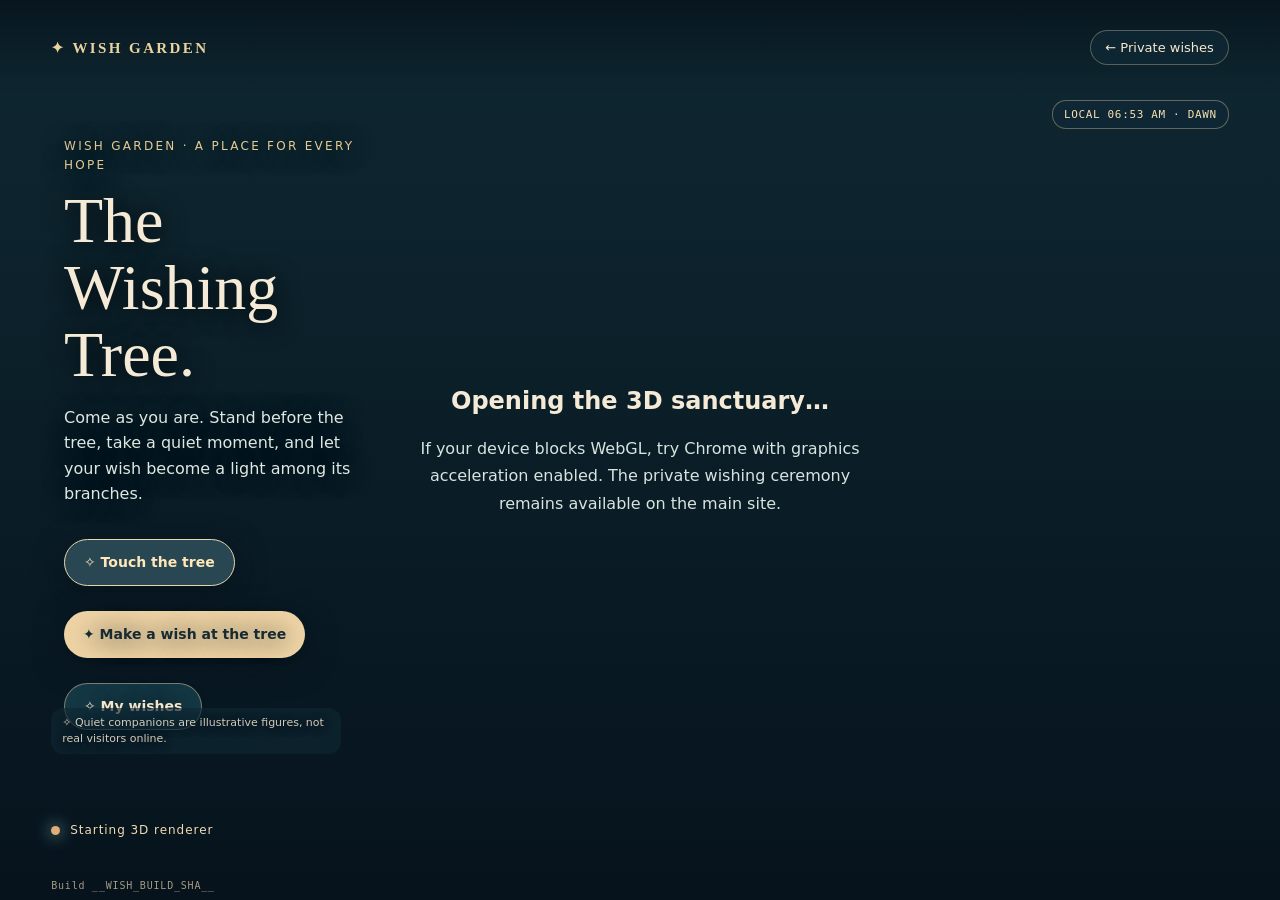
==== world.html @ a718b464 "Disclose that background companions are illustrative—not actual online community members" ====
<!doctype html>
<html lang="en">
<head>
<meta charset="utf-8">
<meta name="viewport" content="width=device-width,initial-scale=1,viewport-fit=cover">
<meta name="color-scheme" content="dark">
<title>Wish Garden — The Wishing Tree</title>
<style>
:root{color-scheme:dark}
*{box-sizing:border-box}
html,body{width:100%;height:100%;margin:0;overflow:hidden;background:#07131d;color:#f4ead6;font-family:system-ui,-apple-system,sans-serif}
button,a{font:inherit}
button:focus-visible,a:focus-visible{outline:3px solid #f2ce81;outline-offset:3px}
.garden{position:fixed;inset:0;overflow:hidden;background:#0a1b24}
#sanctuary3d{position:absolute;inset:0;width:100%;height:100%;display:block;touch-action:pan-y;cursor:grab}
#sanctuary3d:active{cursor:grabbing}
.site-head{position:fixed;z-index:20;top:0;left:0;right:0;display:flex;align-items:center;justify-content:space-between;gap:12px;padding:clamp(14px,3vw,30px) clamp(18px,4vw,55px);background:linear-gradient(#06131bd9,transparent)}
.brand{color:#e9d3a0;text-decoration:none;letter-spacing:.16em;font:600 15px Georgia,serif}
.back{color:#f7e8ce;text-decoration:none;padding:9px 14px;border:1px solid #f3e3b64f;background:#102936bb;border-radius:28px;font-size:13px}
.heading{position:fixed;z-index:10;top:clamp(100px,15vh,180px);left:clamp(20px,5vw,80px);max-width:min(310px,47vw);pointer-events:none;text-shadow:0 2px 24px #000}
.heading small{letter-spacing:.19em;color:#e5ca95;text-transform:uppercase;font-size:12px}
.heading h1{font:normal clamp(32px,5vw,68px)/1.05 Georgia,serif;margin:14px 0}
.heading p{font-size:clamp(13px,1.3vw,16px);color:#e0e8e2;line-height:1.6;max-width:300px}
.world-prayer-link{display:inline-flex;margin-top:16px;align-items:center;justify-content:center;min-height:47px;padding:12px 19px;border-radius:28px;background:#eed4a5;color:#172a31;text-decoration:none;font-weight:750;font-size:14px;pointer-events:auto;box-shadow:0 8px 30px #06101899}
.world-prayer-link:hover{background:#fff0cf}
#touchWishingTree{border:1px solid #e7d7ac;cursor:pointer;background:#294753;color:#ffe7b9}#touchWishingTree:hover{background:#385b67}
.world-actions{display:flex;gap:9px;flex-wrap:wrap;align-items:center}.world-prayer-link.secondary{background:#183c49e8;color:#f6e5c8;border:1px solid #dfc9a57d;box-shadow:none}.world-prayer-link.secondary:hover{background:#31515b}

#worldControls{position:fixed;z-index:30;right:clamp(15px,4vw,58px);bottom:clamp(20px,7vh,70px);display:flex;align-items:center;gap:7px;background:#0a202ce8;border:1px solid #c7c9b07b;border-radius:18px;padding:11px;box-shadow:0 12px 35px #000b}
#worldControls #worldHint{font-size:10px;max-width:105px;color:#f1d6a5;line-height:1.5;letter-spacing:.06em}
#worldControls button{min-width:42px;height:44px;border-radius:11px;border:1px solid #ffffff55;color:#f6e3bd;background:#ffffff18;font-size:21px;cursor:pointer}
#worldControls #worldWalk{font-size:14px;min-width:103px;background:#ebc88e;color:#152b34;font-weight:700}
#worldControls #worldWalk[aria-pressed=true]{background:#8ad8c8}
.status{position:fixed;z-index:20;left:clamp(18px,4vw,55px);bottom:clamp(20px,7vh,70px);display:flex;align-items:center;gap:10px;font-size:12px;letter-spacing:.08em;color:#f1dab1}
.status:before{content:"";width:9px;height:9px;border-radius:50%;background:#96e2cd;box-shadow:0 0 16px #96e2cd}
body:not(.world-ready) .status:before{background:#e1ad79}
#softwareWorld{position:absolute;inset:0;width:100%;height:100%;z-index:3;touch-action:pan-y;cursor:grab}
#softwareControls{position:fixed;z-index:30;bottom:25px;right:25px;display:flex;gap:8px}
#softwareControls button{border:1px solid #e4cba4a3;border-radius:12px;padding:12px 18px;background:#092331eb;color:#f7e4bc;cursor:pointer;font-size:16px}
#softwareControls #softwareExplore{background:#d6b682;color:#142d37;font-weight:700}
#softwareControls #softwareExplore[aria-pressed=true]{background:#7dcfc3}
#softwareControls button[hidden]{display:none!important}
#softwareControls #softwareForward,#softwareControls #softwareBack{background:#325d60;border-color:#a4c5bb;color:#fff0d5}
@media(max-width:650px){#softwareControls{left:8px;right:8px;bottom:14px;display:grid;grid-template-columns:repeat(4,minmax(0,1fr));gap:5px;max-width:calc(100vw - 16px)}#softwareControls button{min-width:0;padding:10px 3px;font-size:12px;min-height:42px}#softwareControls #softwareExplore{grid-column:span 2}}
body.world-ready #softwareWorld,body.world-ready #softwareControls{display:none!important}
body.software-ready .heading{pointer-events:none}
body.software-ready .status{bottom:95px}
#daylightStatus{position:fixed;z-index:22;top:clamp(72px,8vw,100px);right:clamp(18px,4vw,55px);color:#f5dfb1;background:#102936d9;border:1px solid #e2c69a66;padding:7px 11px;border-radius:14px;font:11px ui-monospace,monospace;letter-spacing:.06em}
#ambientDisclosure{position:fixed;left:clamp(18px,4vw,55px);bottom:clamp(95px,15vh,155px);max-width:290px;z-index:11;color:#e9ddc8;font-size:11px;line-height:1.45;opacity:.9;text-shadow:0 2px 10px #000;background:#102734b9;padding:7px 11px;border-radius:12px;pointer-events:none}
@media(max-width:650px){#ambientDisclosure{bottom:clamp(222px,31vh,315px);left:12px;max-width:min(270px,calc(100vw - 30px));font-size:10px}}
#worldBuild{position:fixed;z-index:21;left:clamp(18px,4vw,55px);bottom:9px;color:#e0cfa8b8;font-size:10px;letter-spacing:.08em;font-family:ui-monospace,monospace;pointer-events:none}
#renderDiagnostics{position:fixed;z-index:40;left:clamp(16px,4vw,54px);bottom:130px;max-width:min(440px,calc(100vw - 32px));padding:15px 18px;background:#09202eea;border:1px solid #d0b48b72;border-radius:14px;box-shadow:0 16px 42px #0008;color:#f1e4cd;font-size:13px;line-height:1.5}
#renderDiagnostics h2{font-size:15px;margin:0 0 8px}
#renderDiagnostics p{margin:0 0 12px}
#renderDiagnostics button{border:1px solid #e2c69a;border-radius:12px;padding:9px 13px;background:#27414c;color:#f5e8d0;cursor:pointer}
#renderDiagnostics #retryWebGL{background:#dfbf82;color:#14303a;font-weight:700}
#renderDiagnostics[hidden]{display:none}
#showRenderDetails{position:fixed;z-index:31;left:clamp(16px,4vw,54px);bottom:clamp(18px,6vh,66px);padding:8px 12px;color:#f5e3bd;background:#142f3bd9;border:1px solid #e2c69a7a;border-radius:24px;cursor:pointer;font-size:12px}
body.world-ready #showRenderDetails{display:none}
@media(max-width:650px){#showRenderDetails{bottom:178px;left:12px}#renderDiagnostics{bottom:224px;max-height:calc(100dvh - 240px);overflow:auto}body.software-ready .status{bottom:210px}}

.fallback{position:fixed;inset:0;display:grid;place-items:center;padding:32px;text-align:center;background:linear-gradient(#0f2832,#06131d);z-index:2}
.fallback p{max-width:440px;color:#d8e4df;line-height:1.7}
.garden.world-ready~.fallback,body.software-ready .fallback{display:none}
@media(max-width:650px){
 .heading{top:95px;max-width:75vw}
 .heading h1{font-size:34px}
 .heading p{font-size:12px;max-width:230px}
 .world-prayer-link{font-size:12px;min-height:42px;padding:9px 14px;margin-top:9px}
 #worldControls{bottom:14px;left:8px;right:8px;display:grid;grid-template-columns:repeat(4,minmax(0,1fr));padding:7px;gap:5px}
 #worldControls #worldHint{max-width:none;grid-column:span 2;font-size:9px;overflow-wrap:anywhere}
 #worldControls button{min-width:0;width:100%;height:42px}
 #worldControls #worldWalk{grid-column:span 2;min-width:0;font-size:11px}
 .status{bottom:168px;left:12px;right:12px;font-size:10px}
 .site-head{padding:14px 20px}
}
</style>
<link rel="stylesheet" href="src/world-ritual.css?v=__WISH_BUILD_SHA__">
</head>
<body class="world-showcase">
<div class="garden" role="region" aria-label="Interactive 3D wishing garden with a central Wishing Tree"></div>
<div class="fallback" id="fallback"><div><h2>Opening the 3D sanctuary…</h2><p>If your device blocks WebGL, try Chrome with graphics acceleration enabled. The private wishing ceremony remains available on the main site.</p></div></div>
<header class="site-head"><a class="brand" href="./index.html">✦ WISH GARDEN</a><a class="back" href="./index.html">← Private wishes</a></header>
<section class="heading" aria-label="3D exploration introduction"><small>Wish Garden · A place for every hope</small><h1>The Wishing Tree.</h1><p>Come as you are. Stand before the tree, take a quiet moment, and let your wish become a light among its branches.</p><div class="world-actions"><button type="button" class="world-prayer-link" id="touchWishingTree" aria-label="Touch the Wishing Tree and watch its lights awaken">✧ Touch the tree</button><a class="world-prayer-link" href="./index.html?ritual=1" aria-label="Make a private wish in Wish Garden">✦ Make a wish at the tree</a><a class="world-prayer-link secondary" href="./index.html?mine=1" aria-label="View my saved wishes on this device">✧ My wishes</a></div></section>
<p id="ambientDisclosure" role="note">✧ Quiet companions are illustrative figures, not real visitors online.</p>
<div class="status" id="worldStatus" role="status">Starting 3D renderer</div>
<div id="daylightStatus" role="status" title="Automatically follows this device’s local clock; sunrise and sunset are approximate">LOCAL TIME · AUTO</div>
<div id="worldBuild" aria-label="World release version" title="GitHub Pages release source commit">Build __WISH_BUILD_SHA__</div>
<button type="button" id="showRenderDetails" hidden aria-expanded="false" aria-controls="renderDiagnostics">Graphics details</button>
<section id="renderDiagnostics" hidden aria-label="3D graphics diagnostics"><h2>3D graphics on this browser</h2><p id="renderDetailText"></p><p><a href="./gpu-check.html" id="gpuCheckLink" style="color:#f4d398;text-decoration:underline">Run independent GPU graphics check</a></p><button type="button" id="retryWebGL">Retry 3D graphics</button> <button type="button" id="closeRenderDetails">Close</button></section>
<script src="assets/daylight-clock.js"></script>
<script src="src/world-ritual.js?v=__WISH_BUILD_SHA__" defer></script>
<script>window.WishWorldAssetStatus='pending';</script>
<script src="assets/sanctuary-world.bundle.js?v=__WISH_BUILD_SHA__" defer onload="window.WishWorldAssetStatus='loaded'" onerror="window.WishWorldAssetStatus='failed'"></script>
<script>
(function(){
 const root=document.querySelector('.garden'),status=document.querySelector('#worldStatus'),fallback=document.getElementById('fallback');
 const check=()=>{if(root.classList.contains('world-ready')){document.body.classList.add('world-ready');status.textContent='3D RENDERER ACTIVE · MOVE THE CAMERA';fallback.hidden=true;observer.disconnect();}};
 const observer=new MutationObserver(check);observer.observe(root,{attributes:true,attributeFilter:['class']});check();
 window.addEventListener('error',()=>{if(!root.classList.contains('world-ready')&&!document.body.classList.contains('software-ready'))status.textContent='3D unavailable on this device';});
})();
</script>
<script>
/* Self-contained software 3D backup: runs even if the Three.js bundle fails to
   load or the browser denies WebGL. This is perspective geometry, not a photo. */
(()=>{
'use strict';
const garden=document.querySelector('.garden'),status=document.querySelector('#worldStatus');
let active=false,canvas=null,ctx=null,controls=null,yaw=0.3,zoom=1,walk=false,walkDistance=0,walkPhase=0,visitorDrawn=false,drag=false,lastX=0;
const clamp=(n,a,b)=>Math.min(b,Math.max(a,n));
const faces=[];
const v=(x,y,z)=>[x,y,z];
function polygon(points,color,edge='#ffffff14'){faces.push({points,color,edge});}
function cube(x,y,z,w,h,d,front='#6c5846',side='#3c3533',top='#958671'){
 const x0=x-w/2,x1=x+w/2,y0=y,y1=y+h,z0=z-d/2,z1=z+d/2;
 polygon([v(x0,y0,z1),v(x1,y0,z1),v(x1,y1,z1),v(x0,y1,z1)],front);
 polygon([v(x1,y0,z1),v(x1,y0,z0),v(x1,y1,z0),v(x1,y1,z1)],side);
 polygon([v(x0,y0,z0),v(x0,y0,z1),v(x0,y1,z1),v(x0,y1,z0)],side);
 polygon([v(x1,y0,z0),v(x0,y0,z0),v(x0,y1,z0),v(x1,y1,z0)],side);
 polygon([v(x0,y1,z1),v(x1,y1,z1),v(x1,y1,z0),v(x0,y1,z0)],top);
}
function roof(x,y,z,w,d,h,color='#38505b'){
 const base=[v(x-w/2,y,z-d/2),v(x+w/2,y,z-d/2),v(x+w/2,y,z+d/2),v(x-w/2,y,z+d/2)];
 const peak=v(x,y+h,z);
 for(let i=0;i<4;i++)polygon([base[i],base[(i+1)%4],peak],i%2?color:'#526c74','#b4a6802c');
}
function canopy(x,y,z,r,salt){
 // Faceted rounded leaf clusters are more natural than repeated cone trees.
 const segments=9, rings=5;
 const color=['#24534a','#32685a','#417768','#557c62','#254c43','#6c8c6b'];
 for(let k=0;k<rings;k++){
  const lat0=-Math.PI/2+k*Math.PI/rings,lat1=-Math.PI/2+(k+1)*Math.PI/rings;
  for(let j=0;j<segments;j++){
   const a=j*Math.PI*2/segments,b=(j+1)*Math.PI*2/segments;
   const p=(lat,theta)=>{
     const irregular=1+.075*Math.sin(theta*5+salt)+.065*Math.cos(theta*3+salt);
     return v(x+Math.cos(theta)*Math.cos(lat)*r*irregular,y+Math.sin(lat)*r*.69,z+Math.sin(theta)*Math.cos(lat)*r*irregular);
   };
   polygon([p(lat0,a),p(lat0,b),p(lat1,b),p(lat1,a)],color[(j+k+salt)%color.length],'#bdd4b00c');
  }
 }
}
function tree(x,z,s){
 cube(x,0,z,.36*s,4.7*s,.41*s,'#5d4938','#382e28','#8c6445');
 for(let i=0;i<4;i++){
  const angle=i*2.39996,dx=Math.cos(angle)*1.8*s,dz=Math.sin(angle)*1.8*s;
  cube(x+dx*.52,3.4*s,z+dz*.52,.17*s,2*s,.16*s,'#554335','#392d27','#7e6146');
  canopy(x+dx,5.2*s+(i%2)*.7*s,z+dz,2.25*s,i);
 }
 canopy(x,6.45*s,z,2.75*s,7);
}
function prepare(){
 faces.length=0;
 polygon([v(-90,-.10,-95),v(90,-.10,-95),v(90,-.10,60),v(-90,-.10,60)],'#29453e');
 // A visible winding paved path toward the pavilion.
 for(let j=0;j<15;j++){const z=19-j*2.8;
  polygon([v(-2.1,.04,z),v(2.1,.04,z),v(2.1,.04,z-2.65),v(-2.1,.04,z-2.65)],j%2?'#827c67':'#958a70');
 }
 // Natural edging and layered ground-cover provide real parallax on orbit.
 for(let j=0;j<90;j++){
   const z=19-(j%45)*.94, side=j<45?-1:1;
   const x=side*(2.35+(j%5)*.20), size=.12+(j%4)*.055;
   cube(x,.02,z,size,.09,size*1.5,j%3?'#777c68':'#5a7659','#536353','#8e8a6b');
 }
 // Stepping stones and moss islands near the lake.
 for(let i=0;i<22;i++){
   const z=-11-(i%11)*2.2, side=i<11?1:-1;
   const x=side*(4.8+(i%4)*1.2);
   cube(x,.02,z,.55+(i%3)*.25,.16,.45+(i%5)*.12,'#526851','#3d5147','#667966');
 }
 // Stone shoreline, dark lake and lotus-like islands.
 const lake=[];for(let i=0;i<38;i++){const a=i*Math.PI*2/38;lake.push(v(12+Math.cos(a)*13,.06,-22+Math.sin(a)*9));}
 polygon(lake,'#316777','#9bd7d444');
 cube(10,.05,-20,7,.5,5,'#3c5b47','#35473b','#52634d');
 // Grand architectural gateway with layered roofs and strong spatial depth.
 cube(0,.3,-19,13,1,12,'#594940','#443a35','#8b7a66');
 for(const x of [-5,5])for(const z of [-23,-15]){
  cube(x,1.3,z,.75,7,.7,'#7d5140','#52362d','#b38a64');
  cube(x,1.32,z,1.7,.35,1.7,'#a69a7d','#786f62','#c8b592');
 }
 for(const z of [-23,-15])cube(0,4.6,z,11,.34,.35,'#72513d','#523929','#b17b55');
 roof(0,8.4,-19,17,14,5,'#334653');
 cube(0,11.7,-19,7,1,7,'#614736','#4a342c','#aa8e65');
 roof(0,12.8,-19,10,9,3.5,'#425a63');
 // Deep layered timber framing, balustrades and roof tiles.
 for(const side of [-1,1]){
   for(let j=0;j<7;j++){
     const z=-24+j*1.7;
     cube(side*5.65,2.35,z,.18,.18,1.25,'#8a6248','#463429','#b78b5a');
     cube(side*5.65,2.95,z,.16,.72,.17,'#9a6b4c','#4c342a','#ae8058');
   }
 }
 for(let j=0;j<18;j++){
   const z=-25.5+j*.72;
   for(const side of [-1,1])cube(side*(5.9-j*.13),8.62,z,.12,.12,.65,'#677984','#465c69','#9f9b80');
 }
 for(let j=0;j<10;j++){
   const x=-5+j*1.1;
   cube(x,4.8,-18.8,.13,.10,8.8,'#8b6346','#4b382d','#b18a61');
 }
 // Individual lamp posts maintain depth when rotating the camera.
 for(const side of [-1,1])for(let j=0;j<8;j++){
   const z=16-j*4.3,x=side*3.9;
   cube(x,0,z,.20,2.4,.20,'#554237');
   cube(x,2.35,z,.88,1.0,.88,'#ffd395','#9d6638','#ffe5ad');
   roof(x,3.37,z,1.45,1.45,.55,'#364e59');
 }
 [[-13,-8,1.3],[15,-7,1.15],[-23,-24,1.7],[25,-25,1.5],[-10,12,1.0],[11,15,1.0],[-27,12,1.3],[30,16,1.25],[-23,35,1.1],[22,34,1.1]].forEach(t=>tree(...t));
}
prepare();
function paint(){
 if(!active)return;
 const w=Math.max(1,innerWidth),h=Math.max(1,innerHeight),dpr=Math.min(devicePixelRatio||1,2);
 if(canvas.width!==Math.round(w*dpr)||canvas.height!==Math.round(h*dpr)){canvas.width=Math.round(w*dpr);canvas.height=Math.round(h*dpr);}
 ctx.setTransform(dpr,0,0,dpr,0,0);
 const sky=ctx.createLinearGradient(0,0,0,h);
 const phase=window.WishDaylight?.getState().phase||'night';
 const skyColors=phase==='day'?['#5b9fc9','#8ac9e2','#b9dacc','#708e78']:phase==='dawn'?['#785f85','#d49180','#e9bd95','#596b63']:phase==='dusk'?['#48476b','#a36f83','#dca783','#4e5c57']:['#07121e','#1b3547','#46635f','#30483e'];
 skyColors.forEach((color,i)=>sky.addColorStop([0,.39,.70,1][i],color));
 ctx.fillStyle=sky;ctx.fillRect(0,0,w,h);
 // Soft moon glow, atmospheric haze and depth cues are CPU-drawn.
 const moon=ctx.createRadialGradient(w*.80,h*.19,7,w*.80,h*.19,Math.min(w,h)*.37);
 moon.addColorStop(0,'#e2dfb65c');moon.addColorStop(.15,'#cdd6bb24');moon.addColorStop(1,'#d2deba00');
 if(phase==='night'){ctx.fillStyle=moon;ctx.fillRect(0,0,w,h);}
 ctx.beginPath();ctx.arc(w*.8,h*.19,Math.max(8,Math.min(w,h)*.025),0,Math.PI*2);
 ctx.fillStyle=phase==='night'?'#ededd3b0':'#fff0ad';ctx.fill();
 // Camera looks toward center of pavilion. A true 3D perspective matrix.
 const distance=walk?17:32*zoom;
 const camera=[Math.sin(yaw)*distance,(walk?4.1:13*zoom),10+Math.cos(yaw)*distance-(walk?10+walkDistance:0)];
 const target=[0,walk?4.1:5,-18];
 const norm=a=>{const l=Math.hypot(...a)||1;return a.map(x=>x/l)};
 const cross=(a,b)=>[a[1]*b[2]-a[2]*b[1],a[2]*b[0]-a[0]*b[2],a[0]*b[1]-a[1]*b[0]];
 const forward=norm(target.map((x,i)=>x-camera[i]));
 const right=norm(cross(forward,[0,1,0]));
 const up=norm(cross(right,forward));
 const focal=Math.min(w*1.05,h*1.55);
 const project=p=>{const q=p.map((x,i)=>x-camera[i]);const dot=a=>a.reduce((sum,n,i)=>sum+n*q[i],0);const z=dot(forward);if(z<.2)return null;return [w/2+dot(right)*focal/z,h*.57-dot(up)*focal/z,z]};
 const drawn=faces.map(face=>{const pts=face.points.map(project);return pts.every(Boolean)?{...face,pts,depth:pts.reduce((a,p)=>a+p[2],0)/pts.length}:null}).filter(Boolean).sort((a,b)=>b.depth-a.depth);
 for(const face of drawn){ctx.beginPath();face.pts.forEach((p,i)=>i?ctx.lineTo(p[0],p[1]):ctx.moveTo(p[0],p[1]));ctx.closePath();ctx.fillStyle=face.color;ctx.fill();ctx.lineWidth=.5;ctx.strokeStyle=face.edge;ctx.stroke();}
 // A clear visitor silhouette in CPU perspective mode too: without this,
 // browsers that block WebGL show an empty sanctuary despite camera controls.
 // Project every joint through the same 3D camera as pavilion and lanterns.
 const avatarZ=walk?8-walkDistance:-9;
 const foot=project(v(0,0,avatarZ));
 const crown=project(v(0,2.9,avatarZ));
 visitorDrawn=!!(foot&&crown);
 if(visitorDrawn){
   const px=Math.max(9,Math.abs(foot[1]-crown[1])/2.9);
   const p=(x,y)=>project(v(x,y,avatarZ));
   const stroke=(a,b,width,color)=>{const a1=p(...a),b1=p(...b);if(!a1||!b1)return;ctx.beginPath();ctx.moveTo(a1[0],a1[1]);ctx.lineTo(b1[0],b1[1]);ctx.lineCap='round';ctx.lineWidth=Math.max(2,width*px);ctx.strokeStyle=color;ctx.stroke();};
   const gait=walk?Math.sin(walkPhase)*.19:0;
   // Legs, coat, sleeves, neck, face and hair give an unmistakable human form.
   stroke([-.26,1.17],[-.29+gait,.12],.27,'#302d3b');
   stroke([.26,1.17],[.29-gait,.12],.27,'#302d3b');
   stroke([0,1.72],[0,1.08],.91,'#76617b');
   stroke([-.33,1.94],[-.61,1.10],.23,'#76617b');
   stroke([.33,1.94],[.61,1.10],.23,'#76617b');
   stroke([-.61,1.10],[-.61,.92],.16,'#c99676');
   stroke([.61,1.10],[.61,.92],.16,'#c99676');
   stroke([0,2.13],[0,2.30],.24,'#c99676');
   const head=p(0,2.56);if(head){ctx.beginPath();ctx.ellipse(head[0],head[1],px*.37,px*.47,0,0,Math.PI*2);ctx.fillStyle='#c99676';ctx.fill();ctx.beginPath();ctx.ellipse(head[0],head[1]-px*.28,px*.37,px*.23,0,Math.PI*2);ctx.fillStyle='#332c32';ctx.fill();}
 }
 // Bloom around the actual three-dimensional positions of path lanterns.
 for(const side of [-1,1])for(let j=0;j<8;j++){
   const p=project(v(side*3.9,2.85,16-j*4.3));if(!p)continue;
   const radius=clamp(focal/p[2]*3.0,10,85);
   const glow=ctx.createRadialGradient(p[0],p[1],2,p[0],p[1],radius);
   glow.addColorStop(0,'#ffe7aaab');glow.addColorStop(.21,'#ffc77757');glow.addColorStop(1,'#ffc77700');
   ctx.fillStyle=glow;ctx.beginPath();ctx.arc(p[0],p[1],radius,0,Math.PI*2);ctx.fill();
 }
 // Scenic vignette: soft dark corners keep the pavilion as visual focus.
 const vignette=ctx.createRadialGradient(w*.53,h*.52,h*.12,w*.53,h*.52,Math.max(w,h)*.75);
 vignette.addColorStop(0,'#00000000');vignette.addColorStop(1,'#04121bb3');
 ctx.fillStyle=vignette;ctx.fillRect(0,0,w,h);
}
function move(delta){yaw=clamp(yaw+delta,-1.4,1.4);paint();}
function start(){
 if(active||garden.classList.contains('world-ready'))return;
 active=true;document.body.classList.add('software-ready');garden.classList.add('software-world');
 canvas=document.createElement('canvas');canvas.id='softwareWorld';canvas.setAttribute('role','img');canvas.setAttribute('aria-label','Interactive perspective-rendered garden pavilion, path, forest and lake');garden.append(canvas);ctx=canvas.getContext('2d');
 if(!ctx){status.textContent='Neither WebGL nor Canvas 2D is available';return;}
 controls=document.createElement('div');controls.id='softwareControls';
 controls.innerHTML='<button type="button" id="softwareExplore" aria-pressed="false">Explore</button><button type="button" aria-label="Rotate left">↶ Turn left</button><button type="button" aria-label="Move closer">＋ Closer</button><button type="button" aria-label="Move further">－ Back</button><button type="button" aria-label="Rotate right">Turn right ↷</button><button type="button" id="softwareForward" aria-label="Walk forward along the lantern path" hidden>↑ Walk</button><button type="button" id="softwareBack" aria-label="Walk backward along the lantern path" hidden>↓ Back</button>';
 const buttons=[...controls.querySelectorAll('button')];
 function walkStep(delta){if(!walk)return;walkDistance=clamp(walkDistance+delta,0,23);walkPhase+=.95;paint();}
 function toggleWalk(){walk=!walk;buttons[0].textContent=walk?'Overview':'Explore';buttons[0].setAttribute('aria-pressed',String(walk));buttons[5].hidden=!walk;buttons[6].hidden=!walk;paint();}
 buttons[0].onclick=toggleWalk;
 buttons[5].onclick=()=>walkStep(1.8);buttons[6].onclick=()=>walkStep(-1.8);
 buttons[1].onclick=()=>move(-.22);buttons[4].onclick=()=>move(.22);
 buttons[2].onclick=()=>{if(walk)toggleWalk();zoom=clamp(zoom-.13,.47,1.9);paint()};
 buttons[3].onclick=()=>{if(walk)toggleWalk();zoom=clamp(zoom+.13,.47,1.9);paint()};
 document.body.append(controls);
 canvas.addEventListener('pointerdown',e=>{drag=true;lastX=e.clientX;canvas.setPointerCapture(e.pointerId)});
 canvas.addEventListener('pointermove',e=>{if(drag){move((e.clientX-lastX)*.006);lastX=e.clientX}});
 canvas.addEventListener('pointerup',()=>drag=false);canvas.addEventListener('pointercancel',()=>drag=false);
 window.addEventListener('keydown',event=>{
   if(!active||event.ctrlKey||event.altKey||event.metaKey||/^(INPUT|TEXTAREA|SELECT)$/.test(document.activeElement?.tagName||''))return;
   if(event.key==='ArrowLeft'||event.key.toLowerCase()==='a'){move(-.09);event.preventDefault();}
   if(event.key==='ArrowRight'||event.key.toLowerCase()==='d'){move(.09);event.preventDefault();}
   if(event.key==='ArrowUp'||event.key.toLowerCase()==='w'){(walk?buttons[5]:buttons[2]).click();event.preventDefault();}
   if(event.key==='ArrowDown'||event.key.toLowerCase()==='s'){(walk?buttons[6]:buttons[3]).click();event.preventDefault();}
 });
 window.addEventListener('resize',paint);
 status.textContent='INTERACTIVE 3D PERSPECTIVE · SOFTWARE MODE (WEBGL NOT AVAILABLE)';
 // Explain the difference between WebGL being blocked and the WebGL scene
 // failing, without sending device information or errors to any server.
 const details=document.getElementById('showRenderDetails');
 const panel=document.getElementById('renderDiagnostics');
 const detailsText=document.getElementById('renderDetailText');
 let gl2=false,gl1=false;
 try{const probe=document.createElement('canvas');gl2=!!probe.getContext('webgl2');if(!gl2)gl1=!!probe.getContext('webgl');}
 catch{}
 const safeError=(window.WishWorldWebGLError||'').replace(/[<>]/g,'').slice(0,140);
 const assetStatus=window.WishWorldAssetStatus||'unknown';
 const reason=assetStatus==='failed'
   ? '3D engine JavaScript failed to load. Please verify the internet connection or browser extensions.'
   : !gl2
     ? (gl1?'WebGL 1 works, but the full scene needs WebGL 2.':'Chrome has blocked or disabled WebGL graphics on this device.')
     : safeError
       ? 'WebGL 2 is available, but the scene failed to start: '+safeError
       : 'WebGL 2 appears available, but the 3D scene did not finish starting.';
 const brief=assetStatus==='failed'?'3D SCRIPT FAILED':
   !gl2?(gl1?'WEBGL 2 UNAVAILABLE':'WEBGL DISABLED'):
   safeError?'WEBGL SCENE ERROR':'3D SCENE DID NOT START';
 status.textContent='PERSPECTIVE MODE · '+brief+' · CLICK GRAPHICS DETAILS';
 detailsText.textContent=reason+' 3D file: '+assetStatus+'. The perspective scene remains interactive. Nothing is sent to a server.';
 details.hidden=false;
 details.addEventListener('click',()=>{panel.hidden=!panel.hidden;details.setAttribute('aria-expanded',String(!panel.hidden));});
 document.getElementById('retryWebGL').addEventListener('click',()=>window.location.reload());
 document.getElementById('closeRenderDetails').addEventListener('click',()=>{panel.hidden=true;details.setAttribute('aria-expanded','false');});
 window.WishRenderDiagnostic={getState:()=>({gl2,gl1,reason,assetStatus,mode:'software'})};

 window.addEventListener('wish-daylight-change',paint);
 window.WishSoftware3D={getState:()=>({active,yaw,zoom,walk,walkDistance,visitorDrawn,daylight:window.WishDaylight?.getState().phase,faces:faces.length})};
 paint();
}
function check(){
 if(garden.classList.contains('world-ready')){
   active=false;canvas?.remove();controls?.remove();document.body.classList.remove('software-ready');return true;
 }
 return false;
}
// Give WebGL first chance. No blank loading screen on unsupported hardware or missing script.
window.addEventListener('DOMContentLoaded',()=>setTimeout(()=>{if(!check())start()},2600));
new MutationObserver(check).observe(garden,{attributes:true,attributeFilter:['class']});
})();
</script>
</body>
</html>
---- src/world-ritual.css ----
#worldRitualRoot{position:fixed;inset:0;z-index:100;pointer-events:none}
#worldRitualRoot #ritualVeil,#worldRitualRoot #ritualPanel{pointer-events:auto}
/* A shrine ritual within the same WebGL/Canvas sanctuary, never a page exit. */
#ritualVeil{position:fixed;inset:0;z-index:42;background:linear-gradient(90deg,#07191fd4,#08161c91,#081319cf);backdrop-filter:blur(3px)}
#ritualVeil[hidden],#ritualPanel[hidden],#ritualLight[hidden],#ritualPanel [hidden]{display:none!important}
#ritualPanel{position:fixed;z-index:45;left:50%;top:50%;transform:translate(-50%,-50%);width:min(510px,calc(100vw - 30px));max-height:calc(100dvh - 36px);overflow-y:auto;padding:28px clamp(20px,4vw,35px);border-radius:26px;border:1px solid #e7d09b9c;background:linear-gradient(160deg,#1c3542f5,#0e222df8 65%,#1d302fe8);color:#fff2d7;box-shadow:0 25px 90px #000c,0 0 70px #edbe6a24;text-align:left}
#ritualPanel .ritual-kicker{text-align:center;letter-spacing:.2em;font:11px system-ui,sans-serif;color:#ebd4a1;margin-bottom:6px}
#ritualPanel .ritual-lamp{text-align:center;font-size:32px;filter:drop-shadow(0 0 12px #f9c276b0);margin:4px 0 12px}
#ritualPanel h2{font:normal clamp(26px,5vw,36px)/1.15 Georgia,serif;text-align:center;margin:0 0 12px;color:#f9e7c6}
#ritualPanel p{line-height:1.55}
#ritualPanel .ritual-note{text-align:center;color:#d5d9cd;font-size:14px;margin:0 0 17px}
#ritualPanel label{display:block;margin:13px 0 6px;color:#f2dcac;font-size:13px}
#ritualPanel select,#ritualPanel textarea{display:block;width:100%;background:#071924;color:#ffefcf;border:1px solid #ead4b377;border-radius:12px;padding:12px;font:15px/1.5 system-ui,sans-serif;resize:vertical}
#ritualPanel select{min-height:43px}
#ritualPanel textarea{min-height:104px;max-height:30dvh}
#ritualPanel .ritual-check{display:flex;align-items:center;gap:10px;cursor:pointer;line-height:1.4}
#ritualPanel .ritual-check input{width:20px;height:20px;accent-color:#efc784}
#ritualPanel .ritual-privacy{font-size:12px;color:#c1d1cc}
#ritualPanel button{border:1px solid #e2c59b70;border-radius:25px;padding:11px 18px;background:#294755;color:#f6ead6;cursor:pointer;font:inherit}
#ritualPanel #ritualRelease,#ritualPanel #ritualReturn,#ritualPanel #ritualNewWish{display:block;margin:18px auto 4px;min-height:46px;background:#e9cc96;color:#20313c;border:0;font-weight:700}
#ritualPanel #ritualRelease:disabled{opacity:.4;cursor:not-allowed}
#ritualPanel .ritual-close{position:absolute;top:12px;right:12px;border:0;background:transparent;font-size:18px;min-height:40px;min-width:40px}
#ritualMemories ul{padding:0;list-style:none;max-height:35dvh;overflow-y:auto}
#ritualMemories li{padding:13px 4px;border-bottom:1px solid #b8bdac40;overflow-wrap:anywhere}
#ritualMemories li p{font-size:14px;margin:0 0 8px}
#ritualMemories li button{font-size:12px;padding:6px 14px}
#ritualComplete{text-align:center}
#ritualComplete p{font-size:14px;color:#dee3d8}
#ritualComplete #ritualAgain{margin:8px}
#ritualLight{position:fixed;z-index:44;left:50%;top:58%;pointer-events:none;color:#ffe7ab;filter:drop-shadow(0 0 22px #ffca65);font-size:40px;transform:translate(-50%,-50%);text-shadow:0 0 35px #f4b85e}
#ritualLight.rise{animation:wishReleaseGlow 2.7s ease-out forwards}
@keyframes wishReleaseGlow{0%{opacity:0;transform:translate(-50%,60px) scale(.25)}24%{opacity:1;transform:translate(-50%,-22px) scale(1)}100%{opacity:0;transform:translate(-50%,-44dvh) scale(.3)}}
@media(prefers-reduced-motion:reduce){#ritualLight.rise{animation:none;display:none}}
@media(max-width:650px){#ritualPanel{top:52%;padding:21px 19px;max-height:calc(100dvh - 30px)}#ritualPanel .ritual-lamp{font-size:25px;margin:2px 0 6px}#ritualPanel h2{font-size:26px}#ritualPanel textarea{min-height:82px}#ritualPanel .ritual-privacy{margin:8px 0}}

@media(max-width:650px){#ritualPanel{top:auto;bottom:10px;transform:translateX(-50%);height:auto;max-height:min(68dvh,600px);overflow-y:auto;overscroll-behavior:contain}#ritualPanel #ritualRelease{margin-bottom:12px}#ritualPanel .ritual-lamp{margin:0 0 4px}#ritualPanel .ritual-note{margin-bottom:8px}}

/* Let the altar, not the navigation UI, frame a prayer. */
body.ritual-open #worldControls,body.ritual-open #softwareControls{visibility:hidden;pointer-events:none}

#ritualPanel .ritual-backup-actions{display:flex;flex-wrap:wrap;justify-content:center;gap:9px;margin:15px 0 7px}
#ritualPanel .ritual-backup-actions button{font-size:13px;padding:10px 14px;min-height:43px}
#ritualPanel #ritualBackupNote{text-align:center;margin:7px 0 5px}

/* No game HUD: small actions a temple visitor immediately recognises. */
#templeActions{position:fixed;z-index:36;left:clamp(18px,4vw,55px);bottom:clamp(75px,12vh,120px);display:flex;flex-wrap:wrap;gap:9px;max-width:min(420px,calc(100vw - 32px));align-items:center}
#templeActions button{display:inline-flex;gap:8px;align-items:center;justify-content:center;min-height:46px;padding:10px 14px;border:1px solid #e9cd91a6;border-radius:20px;background:#16303ddf;color:#ffedc5;font:600 13px/1.2 system-ui,sans-serif;box-shadow:0 6px 24px #0008;cursor:pointer;backdrop-filter:blur(5px)}
#templeActions button:hover,#templeActions button:focus-visible{background:#31515b}
#templeActions p{flex-basis:100%;font-size:11px;color:#f2dbb8;margin:0;padding-left:3px;text-shadow:0 2px 8px #000}
body.ritual-open #templeActions{visibility:hidden;pointer-events:none}
@media(max-width:650px){#templeActions{left:12px;right:12px;bottom:clamp(175px,24vh,230px);gap:7px;max-width:none}#templeActions button{font-size:12px;min-height:43px;padding:8px 10px}#templeActions p{font-size:10px;line-height:1.3}}
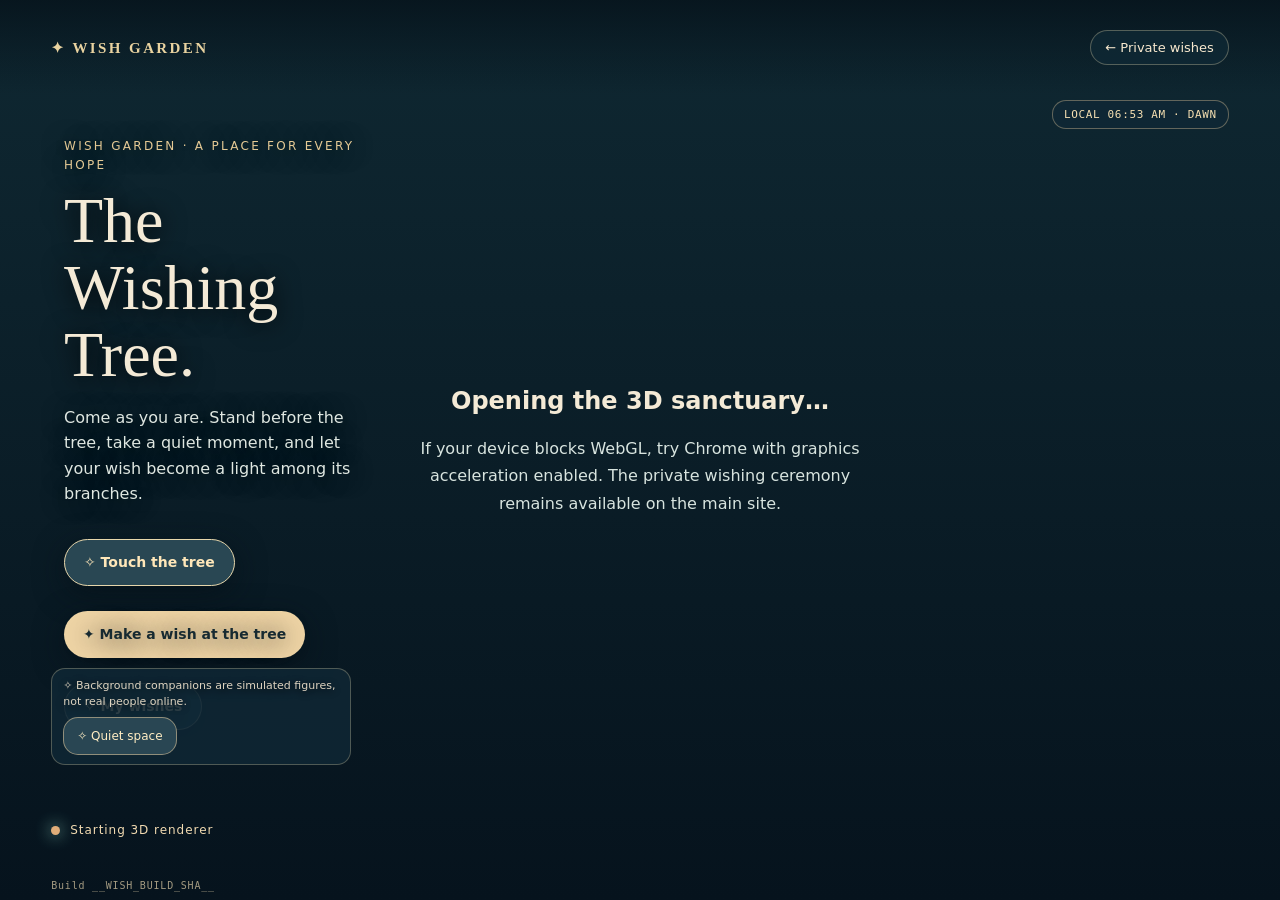
==== commit d7d60f79: "Replace static simulated-presence label with unobtrusive quiet-space toggle" ====
--- a/world.html
+++ b/world.html
@@ -46,8 +46,14 @@
 body.software-ready .heading{pointer-events:none}
 body.software-ready .status{bottom:95px}
 #daylightStatus{position:fixed;z-index:22;top:clamp(72px,8vw,100px);right:clamp(18px,4vw,55px);color:#f5dfb1;background:#102936d9;border:1px solid #e2c69a66;padding:7px 11px;border-radius:14px;font:11px ui-monospace,monospace;letter-spacing:.06em}
-#ambientDisclosure{position:fixed;left:clamp(18px,4vw,55px);bottom:clamp(95px,15vh,155px);max-width:290px;z-index:11;color:#e9ddc8;font-size:11px;line-height:1.45;opacity:.9;text-shadow:0 2px 10px #000;background:#102734b9;padding:7px 11px;border-radius:12px;pointer-events:none}
-@media(max-width:650px){#ambientDisclosure{bottom:clamp(222px,31vh,315px);left:12px;max-width:min(270px,calc(100vw - 30px));font-size:10px}}
+#ambientPresence{position:fixed;left:clamp(18px,4vw,55px);bottom:clamp(95px,15vh,155px);max-width:300px;z-index:32;background:#102734dd;border:1px solid #e1d3a64f;border-radius:14px;padding:9px 11px;display:flex;flex-wrap:wrap;align-items:center;gap:7px}
+#ambientPresence #ambientDisclosure{position:static;max-width:none;flex:1 1 100%;font-size:11px;line-height:1.45;color:#e9ddc8;opacity:.95;margin:0;padding:0;background:none;text-shadow:0 2px 10px #000}
+#ambientToggle{background:#294653;color:#ffedc3;border:1px solid #dfc79a90;border-radius:15px;min-height:38px;padding:7px 13px;font-size:12px;cursor:pointer}
+#ambientToggle:hover,#ambientToggle:focus-visible{background:#385e69}
+@media(max-width:650px){#ambientPresence{bottom:clamp(225px,32vh,330px);left:12px;max-width:min(290px,calc(100vw - 24px));padding:7px 9px}#ambientPresence #ambientDisclosure{font-size:10px}#ambientToggle{min-height:36px}}
+body.ritual-open #ambientPresence{visibility:hidden;pointer-events:none}
+
+
 #worldBuild{position:fixed;z-index:21;left:clamp(18px,4vw,55px);bottom:9px;color:#e0cfa8b8;font-size:10px;letter-spacing:.08em;font-family:ui-monospace,monospace;pointer-events:none}
 #renderDiagnostics{position:fixed;z-index:40;left:clamp(16px,4vw,54px);bottom:130px;max-width:min(440px,calc(100vw - 32px));padding:15px 18px;background:#09202eea;border:1px solid #d0b48b72;border-radius:14px;box-shadow:0 16px 42px #0008;color:#f1e4cd;font-size:13px;line-height:1.5}
 #renderDiagnostics h2{font-size:15px;margin:0 0 8px}
@@ -82,7 +88,10 @@
 <div class="fallback" id="fallback"><div><h2>Opening the 3D sanctuary…</h2><p>If your device blocks WebGL, try Chrome with graphics acceleration enabled. The private wishing ceremony remains available on the main site.</p></div></div>
 <header class="site-head"><a class="brand" href="./index.html">✦ WISH GARDEN</a><a class="back" href="./index.html">← Private wishes</a></header>
 <section class="heading" aria-label="3D exploration introduction"><small>Wish Garden · A place for every hope</small><h1>The Wishing Tree.</h1><p>Come as you are. Stand before the tree, take a quiet moment, and let your wish become a light among its branches.</p><div class="world-actions"><button type="button" class="world-prayer-link" id="touchWishingTree" aria-label="Touch the Wishing Tree and watch its lights awaken">✧ Touch the tree</button><a class="world-prayer-link" href="./index.html?ritual=1" aria-label="Make a private wish in Wish Garden">✦ Make a wish at the tree</a><a class="world-prayer-link secondary" href="./index.html?mine=1" aria-label="View my saved wishes on this device">✧ My wishes</a></div></section>
-<p id="ambientDisclosure" role="note">✧ Quiet companions are illustrative figures, not real visitors online.</p>
+<div id="ambientPresence" role="group" aria-label="Choose whether to see illustrative companions">
+  <p id="ambientDisclosure" role="note">✧ Background companions are simulated figures, not real people online.</p>
+  <button id="ambientToggle" type="button" aria-pressed="true" aria-label="Hide illustrative companions">✧ Quiet space</button>
+</div>
 <div class="status" id="worldStatus" role="status">Starting 3D renderer</div>
 <div id="daylightStatus" role="status" title="Automatically follows this device’s local clock; sunrise and sunset are approximate">LOCAL TIME · AUTO</div>
 <div id="worldBuild" aria-label="World release version" title="GitHub Pages release source commit">Build __WISH_BUILD_SHA__</div>
--- a/src/world-ritual.css
+++ b/src/world-ritual.css
@@ -42,10 +42,8 @@
 #ritualPanel .ritual-backup-actions button{font-size:13px;padding:10px 14px;min-height:43px}
 #ritualPanel #ritualBackupNote{text-align:center;margin:7px 0 5px}
 
-/* No game HUD: small actions a temple visitor immediately recognises. */
-#templeActions{position:fixed;z-index:36;left:clamp(18px,4vw,55px);bottom:clamp(75px,12vh,120px);display:flex;flex-wrap:wrap;gap:9px;max-width:min(420px,calc(100vw - 32px));align-items:center}
-#templeActions button{display:inline-flex;gap:8px;align-items:center;justify-content:center;min-height:46px;padding:10px 14px;border:1px solid #e9cd91a6;border-radius:20px;background:#16303ddf;color:#ffedc5;font:600 13px/1.2 system-ui,sans-serif;box-shadow:0 6px 24px #0008;cursor:pointer;backdrop-filter:blur(5px)}
-#templeActions button:hover,#templeActions button:focus-visible{background:#31515b}
-#templeActions p{flex-basis:100%;font-size:11px;color:#f2dbb8;margin:0;padding-left:3px;text-shadow:0 2px 8px #000}
-body.ritual-open #templeActions{visibility:hidden;pointer-events:none}
-@media(max-width:650px){#templeActions{left:12px;right:12px;bottom:clamp(175px,24vh,230px);gap:7px;max-width:none}#templeActions button{font-size:12px;min-height:43px;padding:8px 10px}#templeActions p{font-size:10px;line-height:1.3}}
+/* A secular, opt-in pause based on reflective questions, not predictions. */
+#ritualPanel .reflection-leaf{margin:10px 0 14px;padding:10px 12px;border:1px solid #e7cb9761;border-radius:15px;background:#fff5dc0b}
+#ritualPanel #reflectionPick{font:600 13px system-ui,sans-serif;min-height:40px;background:#3c5251;color:#fff1d1}
+#ritualPanel .reflection-help{font-size:11px;color:#c9d6c9;margin:7px 0;line-height:1.5}
+#ritualPanel #reflectionLeafText{font:italic 17px/1.5 Georgia,serif;color:#ffe0a5;margin:10px 0 3px;border-left:2px solid #e6ca88;padding-left:11px}
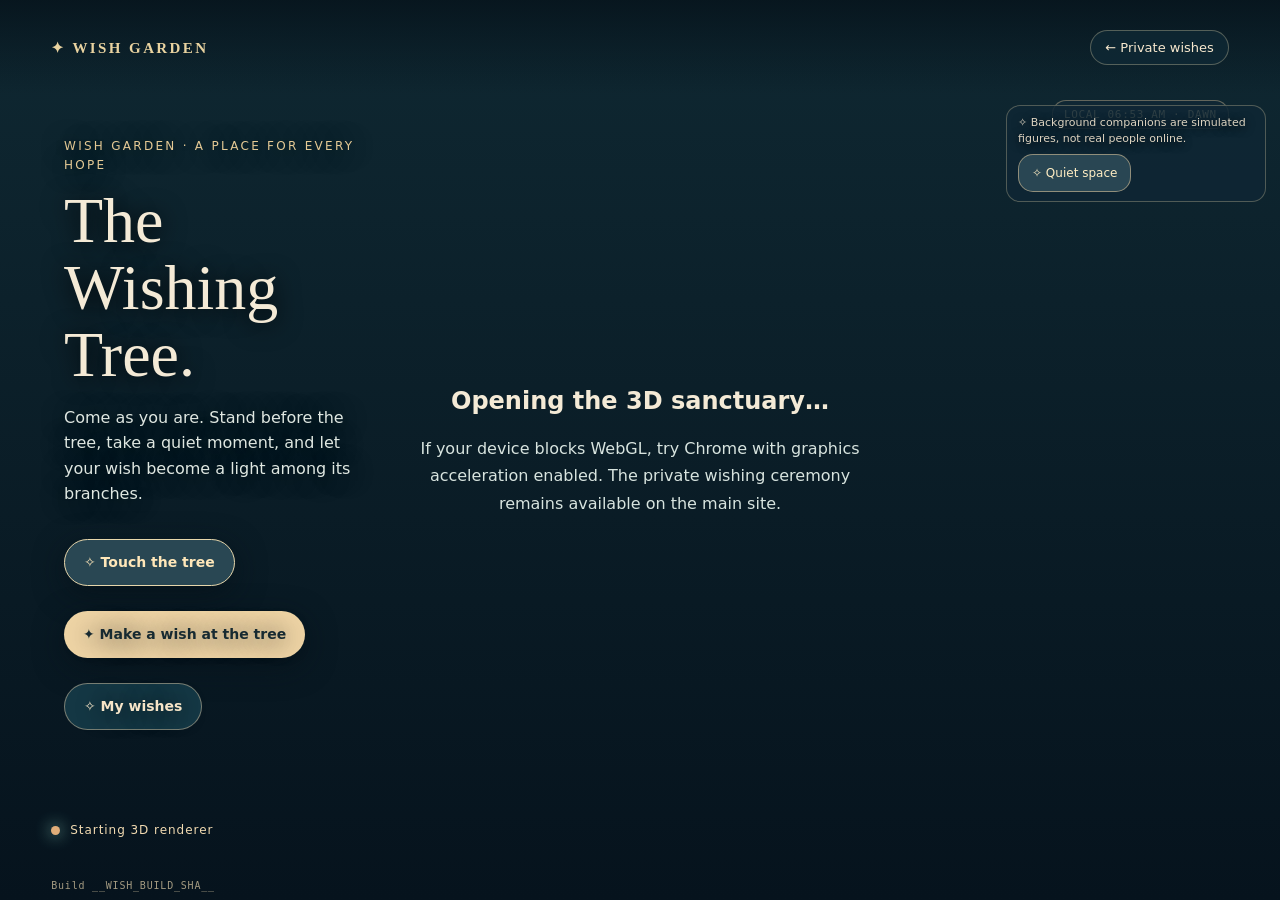
==== commit 213d48ea: "Move ambient-presence card away from mobile Make a wish action" ====
--- a/world.html
+++ b/world.html
@@ -46,11 +46,11 @@
 body.software-ready .heading{pointer-events:none}
 body.software-ready .status{bottom:95px}
 #daylightStatus{position:fixed;z-index:22;top:clamp(72px,8vw,100px);right:clamp(18px,4vw,55px);color:#f5dfb1;background:#102936d9;border:1px solid #e2c69a66;padding:7px 11px;border-radius:14px;font:11px ui-monospace,monospace;letter-spacing:.06em}
-#ambientPresence{position:fixed;left:clamp(18px,4vw,55px);bottom:clamp(95px,15vh,155px);max-width:300px;z-index:32;background:#102734dd;border:1px solid #e1d3a64f;border-radius:14px;padding:9px 11px;display:flex;flex-wrap:wrap;align-items:center;gap:7px}
+#ambientPresence{position:fixed;right:14px;top:105px;left:auto;bottom:auto;max-width:260px;z-index:32;background:#102734dd;border:1px solid #e1d3a64f;border-radius:14px;padding:9px 11px;display:flex;flex-wrap:wrap;align-items:center;gap:7px}
 #ambientPresence #ambientDisclosure{position:static;max-width:none;flex:1 1 100%;font-size:11px;line-height:1.45;color:#e9ddc8;opacity:.95;margin:0;padding:0;background:none;text-shadow:0 2px 10px #000}
 #ambientToggle{background:#294653;color:#ffedc3;border:1px solid #dfc79a90;border-radius:15px;min-height:38px;padding:7px 13px;font-size:12px;cursor:pointer}
 #ambientToggle:hover,#ambientToggle:focus-visible{background:#385e69}
-@media(max-width:650px){#ambientPresence{bottom:clamp(225px,32vh,330px);left:12px;max-width:min(290px,calc(100vw - 24px));padding:7px 9px}#ambientPresence #ambientDisclosure{font-size:10px}#ambientToggle{min-height:36px}}
+@media(max-width:650px){#ambientPresence{top:96px;right:9px;left:auto;bottom:auto;max-width:min(185px,calc(100vw - 18px));padding:7px 9px}#ambientPresence #ambientDisclosure{font-size:10px}#ambientToggle{min-height:36px}}
 body.ritual-open #ambientPresence{visibility:hidden;pointer-events:none}
 
 
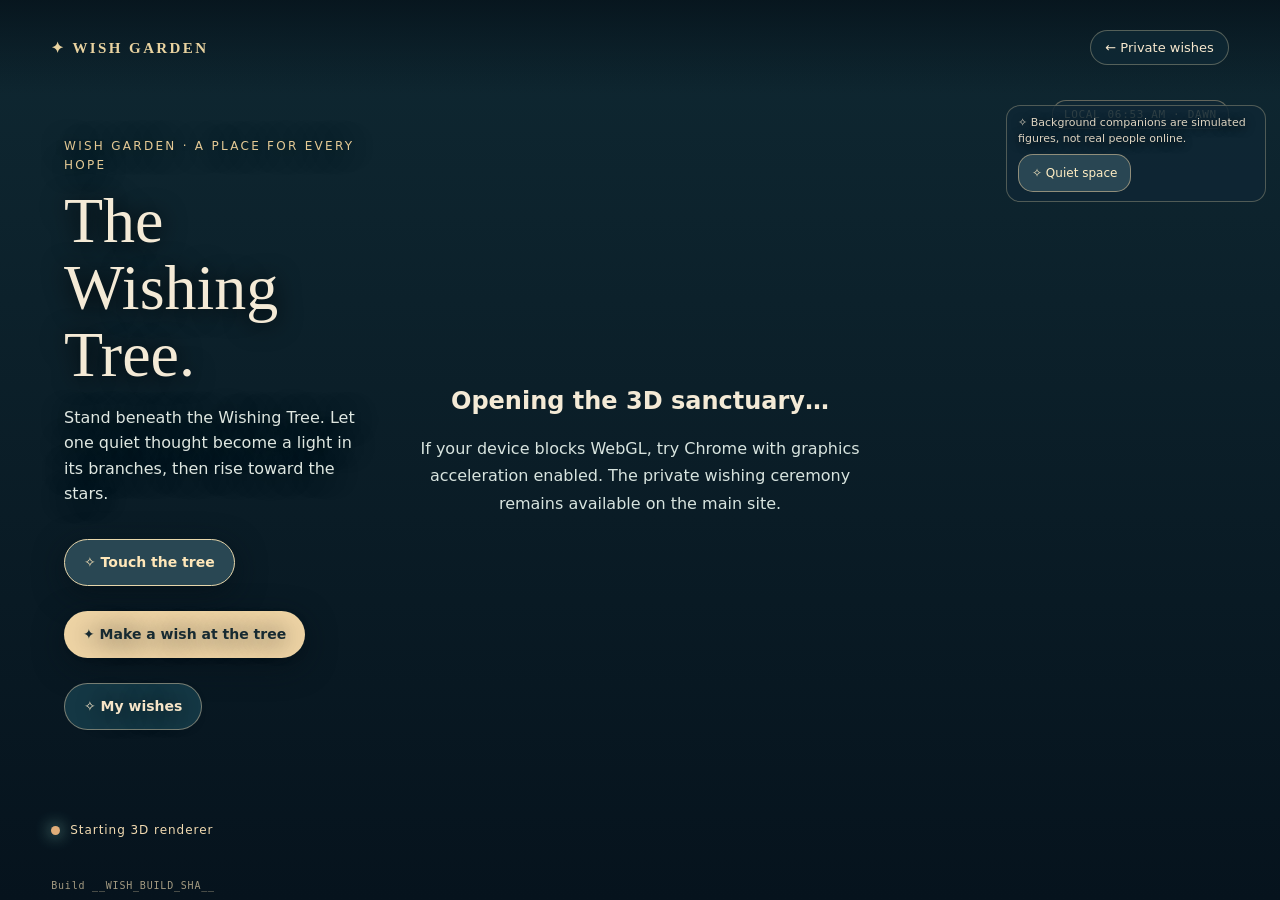
==== commit 4c90f37f: "Give the Wishing Tree the mobile screen; shrink text into a compact bottom reflection panel" ====
--- a/world.html
+++ b/world.html
@@ -69,9 +69,12 @@
 .fallback p{max-width:440px;color:#d8e4df;line-height:1.7}
 .garden.world-ready~.fallback,body.software-ready .fallback{display:none}
 @media(max-width:650px){
- .heading{top:95px;max-width:75vw}
- .heading h1{font-size:34px}
- .heading p{font-size:12px;max-width:230px}
+ .heading{top:auto;bottom:112px;left:8px;right:8px;max-width:none;padding:9px 11px 11px;border-radius:18px;background:linear-gradient(90deg,#081b27ed,#081b278c);text-align:left}
+ .heading small{font-size:9px}
+ .heading h1{font-size:24px;margin:4px 0}
+ .heading p{font-size:11px;max-width:none;margin:3px 0 6px;line-height:1.4}
+ .world-actions{gap:6px}
+ .world-prayer-link{min-height:40px;padding:8px 10px;margin-top:5px;font-size:11px}
  .world-prayer-link{font-size:12px;min-height:42px;padding:9px 14px;margin-top:9px}
  #worldControls{bottom:14px;left:8px;right:8px;display:grid;grid-template-columns:repeat(4,minmax(0,1fr));padding:7px;gap:5px}
  #worldControls #worldHint{max-width:none;grid-column:span 2;font-size:9px;overflow-wrap:anywhere}
@@ -87,7 +90,7 @@
 <div class="garden" role="region" aria-label="Interactive 3D wishing garden with a central Wishing Tree"></div>
 <div class="fallback" id="fallback"><div><h2>Opening the 3D sanctuary…</h2><p>If your device blocks WebGL, try Chrome with graphics acceleration enabled. The private wishing ceremony remains available on the main site.</p></div></div>
 <header class="site-head"><a class="brand" href="./index.html">✦ WISH GARDEN</a><a class="back" href="./index.html">← Private wishes</a></header>
-<section class="heading" aria-label="3D exploration introduction"><small>Wish Garden · A place for every hope</small><h1>The Wishing Tree.</h1><p>Come as you are. Stand before the tree, take a quiet moment, and let your wish become a light among its branches.</p><div class="world-actions"><button type="button" class="world-prayer-link" id="touchWishingTree" aria-label="Touch the Wishing Tree and watch its lights awaken">✧ Touch the tree</button><a class="world-prayer-link" href="./index.html?ritual=1" aria-label="Make a private wish in Wish Garden">✦ Make a wish at the tree</a><a class="world-prayer-link secondary" href="./index.html?mine=1" aria-label="View my saved wishes on this device">✧ My wishes</a></div></section>
+<section class="heading" aria-label="3D exploration introduction"><small>Wish Garden · A place for every hope</small><h1>The Wishing Tree.</h1><p>Stand beneath the Wishing Tree. Let one quiet thought become a light in its branches, then rise toward the stars.</p><div class="world-actions"><button type="button" class="world-prayer-link" id="touchWishingTree" aria-label="Touch the Wishing Tree and watch its lights awaken">✧ Touch the tree</button><a class="world-prayer-link" href="./index.html?ritual=1" aria-label="Make a private wish in Wish Garden">✦ Make a wish at the tree</a><a class="world-prayer-link secondary" href="./index.html?mine=1" aria-label="View my saved wishes on this device">✧ My wishes</a></div></section>
 <div id="ambientPresence" role="group" aria-label="Choose whether to see illustrative companions">
   <p id="ambientDisclosure" role="note">✧ Background companions are simulated figures, not real people online.</p>
   <button id="ambientToggle" type="button" aria-pressed="true" aria-label="Hide illustrative companions">✧ Quiet space</button>
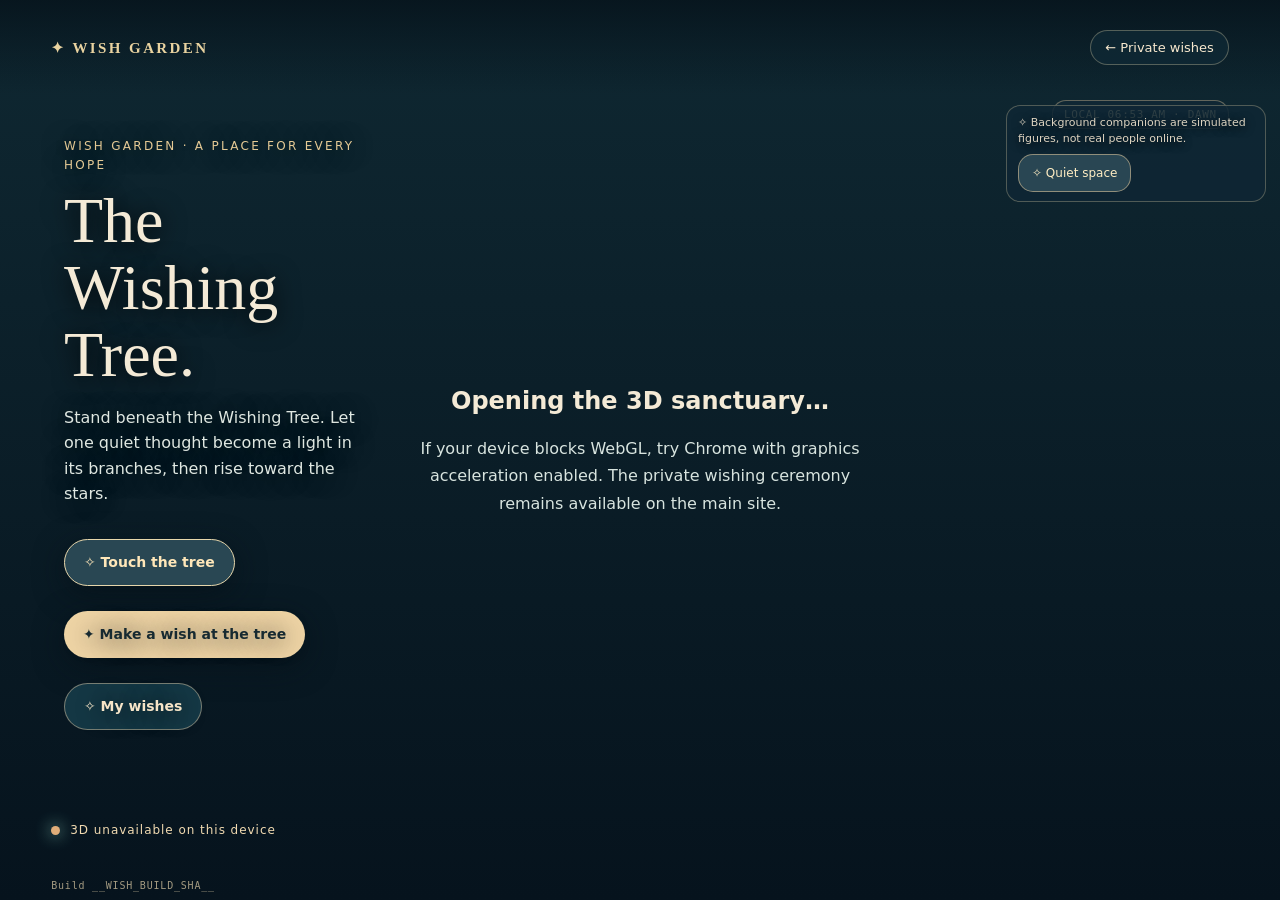
==== commit cb15f9c3: "fix: make Canvas fallback center on large luminous Wishing Tree instead of pavilion" ====
--- a/world.html
+++ b/world.html
@@ -184,31 +184,23 @@
  const lake=[];for(let i=0;i<38;i++){const a=i*Math.PI*2/38;lake.push(v(12+Math.cos(a)*13,.06,-22+Math.sin(a)*9));}
  polygon(lake,'#316777','#9bd7d444');
  cube(10,.05,-20,7,.5,5,'#3c5b47','#35473b','#52634d');
- // Grand architectural gateway with layered roofs and strong spatial depth.
- cube(0,.3,-19,13,1,12,'#594940','#443a35','#8b7a66');
- for(const x of [-5,5])for(const z of [-23,-15]){
-  cube(x,1.3,z,.75,7,.7,'#7d5140','#52362d','#b38a64');
-  cube(x,1.32,z,1.7,.35,1.7,'#a69a7d','#786f62','#c8b592');
- }
- for(const z of [-23,-15])cube(0,4.6,z,11,.34,.35,'#72513d','#523929','#b17b55');
- roof(0,8.4,-19,17,14,5,'#334653');
- cube(0,11.7,-19,7,1,7,'#614736','#4a342c','#aa8e65');
- roof(0,12.8,-19,10,9,3.5,'#425a63');
- // Deep layered timber framing, balustrades and roof tiles.
- for(const side of [-1,1]){
-   for(let j=0;j<7;j++){
-     const z=-24+j*1.7;
-     cube(side*5.65,2.35,z,.18,.18,1.25,'#8a6248','#463429','#b78b5a');
-     cube(side*5.65,2.95,z,.16,.72,.17,'#9a6b4c','#4c342a','#ae8058');
-   }
- }
- for(let j=0;j<18;j++){
-   const z=-25.5+j*.72;
-   for(const side of [-1,1])cube(side*(5.9-j*.13),8.62,z,.12,.12,.65,'#677984','#465c69','#9f9b80');
- }
- for(let j=0;j<10;j++){
-   const x=-5+j*1.1;
-   cube(x,4.8,-18.8,.13,.10,8.8,'#8b6346','#4b382d','#b18a61');
+ // A secular WISHING TREE is the heart of the no-WebGL experience.
+ // Do not hide the subject behind a pavilion: owners on blocked WebGL must
+ // see a recognizable central tree, not an unrelated gateway.
+ polygon([v(-11,.04,-24),v(11,.04,-24),v(11,.04,-14),v(-11,.04,-14)],'#47705c');
+ for(let i=0;i<22;i++){
+   const theta=i*2.39996,rad=3.8+(i%5)*1.3;
+   const x=Math.cos(theta)*rad,z=-19+Math.sin(theta)*rad;
+   cube(x,.04,z,.17,.22,.19,'#caab78','#7b775b','#ffe6b1');
+ }
+ tree(0,-19,2.55);
+ // A ring of soft, symbolic hope-lights helps identify the tree even in
+ // daytime; they represent decorative lights, never fake live participants.
+ for(let i=0;i<28;i++){
+   const theta=i*2.39996,radius=3.2+(i%5)*1.13;
+   const x=Math.cos(theta)*radius,z=-19+Math.sin(theta)*radius;
+   const y=10.3+(i%9)*1.4;
+   cube(x,y,z,.13,.14,.13,'#ffe8a6','#d9a15d','#fff9c6');
  }
  // Individual lamp posts maintain depth when rotating the camera.
  for(const side of [-1,1])for(let j=0;j<8;j++){
@@ -237,9 +229,9 @@
  ctx.beginPath();ctx.arc(w*.8,h*.19,Math.max(8,Math.min(w,h)*.025),0,Math.PI*2);
  ctx.fillStyle=phase==='night'?'#ededd3b0':'#fff0ad';ctx.fill();
  // Camera looks toward center of pavilion. A true 3D perspective matrix.
- const distance=walk?17:32*zoom;
- const camera=[Math.sin(yaw)*distance,(walk?4.1:13*zoom),10+Math.cos(yaw)*distance-(walk?10+walkDistance:0)];
- const target=[0,walk?4.1:5,-18];
+ const distance=walk?23:42*zoom;
+ const camera=[Math.sin(yaw)*distance,(walk?8:16*zoom),10+Math.cos(yaw)*distance-(walk?10+walkDistance:0)];
+ const target=[0,walk?7:10,-19];
  const norm=a=>{const l=Math.hypot(...a)||1;return a.map(x=>x/l)};
  const cross=(a,b)=>[a[1]*b[2]-a[2]*b[1],a[2]*b[0]-a[0]*b[2],a[0]*b[1]-a[1]*b[0]];
  const forward=norm(target.map((x,i)=>x-camera[i]));
@@ -252,7 +244,7 @@
  // A clear visitor silhouette in CPU perspective mode too: without this,
  // browsers that block WebGL show an empty sanctuary despite camera controls.
  // Project every joint through the same 3D camera as pavilion and lanterns.
- const avatarZ=walk?8-walkDistance:-9;
+ const avatarZ=walk?8-walkDistance:6;
  const foot=project(v(0,0,avatarZ));
  const crown=project(v(0,2.9,avatarZ));
  visitorDrawn=!!(foot&&crown);
@@ -280,7 +272,16 @@
    glow.addColorStop(0,'#ffe7aaab');glow.addColorStop(.21,'#ffc77757');glow.addColorStop(1,'#ffc77700');
    ctx.fillStyle=glow;ctx.beginPath();ctx.arc(p[0],p[1],radius,0,Math.PI*2);ctx.fill();
  }
- // Scenic vignette: soft dark corners keep the pavilion as visual focus.
+ // Screen-space gold bloom is intentionally available without WebGL.
+ // Helps visually anchor the Wishing Tree and supports the same wish ritual.
+ const crown=project(v(0,16,-19));
+ if(crown){
+   const rad=clamp(focal/crown[2]*11,50,260);
+   const halo=ctx.createRadialGradient(crown[0],crown[1],3,crown[0],crown[1],rad);
+   halo.addColorStop(0,'#ffe3a436');halo.addColorStop(.45,'#fbd69a1b');halo.addColorStop(1,'#ffc86c00');
+   ctx.fillStyle=halo;ctx.beginPath();ctx.arc(crown[0],crown[1],rad,0,Math.PI*2);ctx.fill();
+ }
+ // Scenic vignette: soft dark corners keep the Wishing Tree as visual focus.
  const vignette=ctx.createRadialGradient(w*.53,h*.52,h*.12,w*.53,h*.52,Math.max(w,h)*.75);
  vignette.addColorStop(0,'#00000000');vignette.addColorStop(1,'#04121bb3');
  ctx.fillStyle=vignette;ctx.fillRect(0,0,w,h);
@@ -289,7 +290,7 @@
 function start(){
  if(active||garden.classList.contains('world-ready'))return;
  active=true;document.body.classList.add('software-ready');garden.classList.add('software-world');
- canvas=document.createElement('canvas');canvas.id='softwareWorld';canvas.setAttribute('role','img');canvas.setAttribute('aria-label','Interactive perspective-rendered garden pavilion, path, forest and lake');garden.append(canvas);ctx=canvas.getContext('2d');
+ canvas=document.createElement('canvas');canvas.id='softwareWorld';canvas.setAttribute('role','img');canvas.setAttribute('aria-label','Perspective-rendered secular Wishing Tree with glowing branches, forest and lantern path');garden.append(canvas);ctx=canvas.getContext('2d');
  if(!ctx){status.textContent='Neither WebGL nor Canvas 2D is available';return;}
  controls=document.createElement('div');controls.id='softwareControls';
  controls.innerHTML='<button type="button" id="softwareExplore" aria-pressed="false">Explore</button><button type="button" aria-label="Rotate left">↶ Turn left</button><button type="button" aria-label="Move closer">＋ Closer</button><button type="button" aria-label="Move further">－ Back</button><button type="button" aria-label="Rotate right">Turn right ↷</button><button type="button" id="softwareForward" aria-label="Walk forward along the lantern path" hidden>↑ Walk</button><button type="button" id="softwareBack" aria-label="Walk backward along the lantern path" hidden>↓ Back</button>';
@@ -313,7 +314,7 @@
    if(event.key==='ArrowDown'||event.key.toLowerCase()==='s'){(walk?buttons[6]:buttons[3]).click();event.preventDefault();}
  });
  window.addEventListener('resize',paint);
- status.textContent='INTERACTIVE 3D PERSPECTIVE · SOFTWARE MODE (WEBGL NOT AVAILABLE)';
+ status.textContent='WISHING TREE · CANVAS MODE';
  // Explain the difference between WebGL being blocked and the WebGL scene
  // failing, without sending device information or errors to any server.
  const details=document.getElementById('showRenderDetails');
@@ -343,7 +344,7 @@
  window.WishRenderDiagnostic={getState:()=>({gl2,gl1,reason,assetStatus,mode:'software'})};
 
  window.addEventListener('wish-daylight-change',paint);
- window.WishSoftware3D={getState:()=>({active,yaw,zoom,walk,walkDistance,visitorDrawn,daylight:window.WishDaylight?.getState().phase,faces:faces.length})};
+ window.WishSoftware3D={getState:()=>({active,yaw,zoom,walk,walkDistance,visitorDrawn,heroTree:'centered-canvas-wishing-tree',daylight:window.WishDaylight?.getState().phase,faces:faces.length})};
  paint();
 }
 function check(){
--- a/src/world-ritual.css
+++ b/src/world-ritual.css
@@ -47,3 +47,60 @@
 #ritualPanel #reflectionPick{font:600 13px system-ui,sans-serif;min-height:40px;background:#3c5251;color:#fff1d1}
 #ritualPanel .reflection-help{font-size:11px;color:#c9d6c9;margin:7px 0;line-height:1.5}
 #ritualPanel #reflectionLeafText{font:italic 17px/1.5 Georgia,serif;color:#ffe0a5;margin:10px 0 3px;border-left:2px solid #e6ca88;padding-left:11px}
+
+/* v0.6 — Reveal the actual tree, rather than masking the wish release with a form. */
+#ritualSkyMoment[hidden]{display:none!important}
+body.ritual-complete #ritualVeil{display:none!important}
+body.ritual-complete #ritualPanel{
+ top:auto;bottom:clamp(20px,4vh,38px);left:50%;transform:translateX(-50%);
+ width:min(420px,calc(100vw - 30px));max-height:35dvh;overflow-y:auto;
+ background:linear-gradient(135deg,#0a2029e9,#173a3edb);
+ border:1px solid #efdaa099;padding:17px 22px;box-shadow:0 10px 50px #0008;
+ backdrop-filter:blur(9px)
+}
+body.ritual-complete #ritualPanel .ritual-kicker,body.ritual-complete #ritualPanel .ritual-lamp{display:none}
+body.ritual-complete #ritualComplete h2{font:normal clamp(19px,3vw,25px)/1.25 Georgia,serif;margin:0 0 6px}
+body.ritual-complete #ritualComplete p{margin:5px auto 7px;line-height:1.35}
+body.ritual-complete #ritualComplete button{display:inline-block;font-size:13px;min-height:39px;margin:6px 4px 0;padding:8px 12px}
+body.ritual-complete #ritualPanel .ritual-close{top:4px;right:4px}
+#ritualSkyMoment{
+ position:fixed;inset:0;z-index:43;pointer-events:none;overflow:hidden;
+ --wish-glow:#ffe3a0;
+}
+#ritualSkyMoment .sky-moment-message{
+ position:absolute;top:15%;left:50%;transform:translateX(-50%);
+ color:#fff5d3;font:normal clamp(21px,3vw,37px)/1.2 Georgia,serif;
+ text-align:center;letter-spacing:.025em;text-shadow:0 0 18px #ffd78b,0 3px 18px #000;
+ width:min(82vw,620px);animation:sky-message 4.7s ease-out both;
+}
+#ritualSkyMoment .sky-moment-star{
+ position:absolute;left:50%;top:72%;font-size:54px;line-height:1;color:#fff1bc;
+ filter:drop-shadow(0 0 20px #ffe092) drop-shadow(0 0 40px #ffb951);
+ animation:sky-star-flight 4.6s ease-in-out both;
+}
+#ritualSkyMoment .sky-moment-path{
+ position:absolute;left:50%;top:16%;height:56%;width:3px;
+ transform:translateX(-50%);background:linear-gradient(transparent,#ffe1a5,transparent);
+ box-shadow:0 0 20px 8px #ffc86f66;transform-origin:bottom;
+ animation:sky-trail 4.6s ease-out both;
+}
+#ritualSkyMoment .sky-moment-sparks{position:absolute;left:50%;top:38%}
+#ritualSkyMoment .sky-moment-sparks i{
+ display:block;position:absolute;width:5px;height:5px;border-radius:50%;background:#fff5c9;
+ box-shadow:0 0 12px 5px #ffd379b0;
+ animation:sky-spark 3.2s ease-out var(--delay) both;
+}
+@keyframes sky-message{0%,13%{opacity:0;transform:translate(-50%,12px)}28%,70%{opacity:1;transform:translate(-50%,0)}100%{opacity:0}}
+@keyframes sky-star-flight{0%{opacity:0;transform:translate(-50%,30px) scale(.2)}17%{opacity:1}58%{opacity:1;transform:translate(-50%,-26vh) scale(1.5)}100%{opacity:0;transform:translate(-50%,-65vh) scale(.15)}}
+@keyframes sky-trail{0%,10%{opacity:0;scale:1 .03}38%{opacity:1;scale:1 1}100%{opacity:0;scale:1 .03}}
+@keyframes sky-spark{0%,25%{opacity:0;transform:rotate(var(--angle)) translateX(0) scale(.1)}48%{opacity:1}100%{opacity:0;transform:rotate(var(--angle)) translateX(var(--distance)) scale(.3)}}
+@media(max-width:650px){
+ body.ritual-complete #ritualPanel{top:auto;bottom:18px;left:50%;max-height:32dvh;padding:12px 14px}
+ body.ritual-complete #ritualComplete p{font-size:12px}
+ body.ritual-complete #ritualComplete h2{font-size:18px}
+ #ritualSkyMoment .sky-moment-message{top:17%;font-size:23px}
+}
+@media(prefers-reduced-motion:reduce){
+ #ritualSkyMoment{display:none!important}
+ body.ritual-complete #ritualPanel{transition:none}
+}
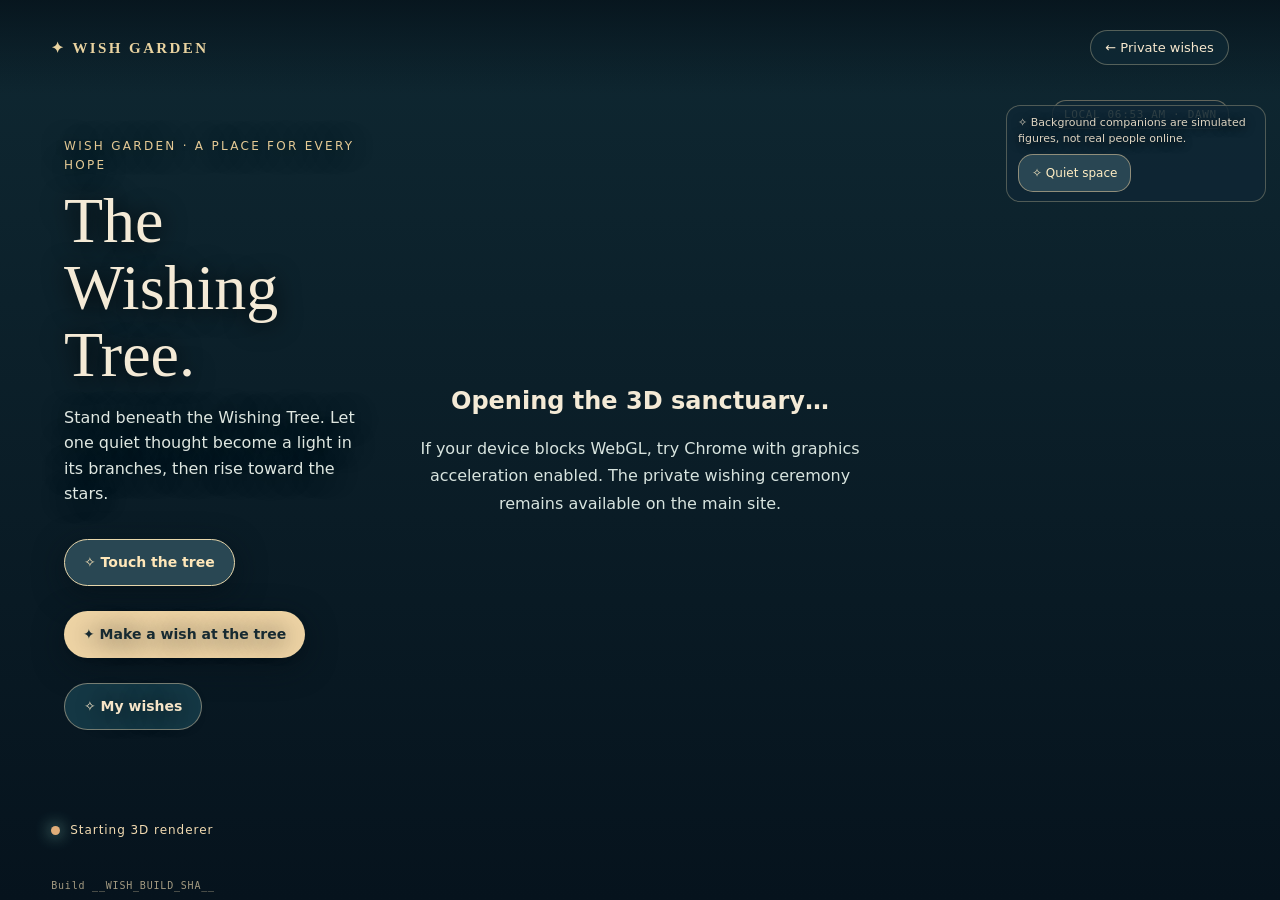
==== commit fde9a5e4: "fix: avoid duplicate crown declaration in software canvas renderer" ====
--- a/world.html
+++ b/world.html
@@ -274,12 +274,12 @@
  }
  // Screen-space gold bloom is intentionally available without WebGL.
  // Helps visually anchor the Wishing Tree and supports the same wish ritual.
- const crown=project(v(0,16,-19));
- if(crown){
-   const rad=clamp(focal/crown[2]*11,50,260);
-   const halo=ctx.createRadialGradient(crown[0],crown[1],3,crown[0],crown[1],rad);
+ const treeCrownPoint=project(v(0,16,-19));
+ if(treeCrownPoint){
+   const rad=clamp(focal/treeCrownPoint[2]*11,50,260);
+   const halo=ctx.createRadialGradient(treeCrownPoint[0],treeCrownPoint[1],3,treeCrownPoint[0],treeCrownPoint[1],rad);
    halo.addColorStop(0,'#ffe3a436');halo.addColorStop(.45,'#fbd69a1b');halo.addColorStop(1,'#ffc86c00');
-   ctx.fillStyle=halo;ctx.beginPath();ctx.arc(crown[0],crown[1],rad,0,Math.PI*2);ctx.fill();
+   ctx.fillStyle=halo;ctx.beginPath();ctx.arc(treeCrownPoint[0],treeCrownPoint[1],rad,0,Math.PI*2);ctx.fill();
  }
  // Scenic vignette: soft dark corners keep the Wishing Tree as visual focus.
  const vignette=ctx.createRadialGradient(w*.53,h*.52,h*.12,w*.53,h*.52,Math.max(w,h)*.75);
